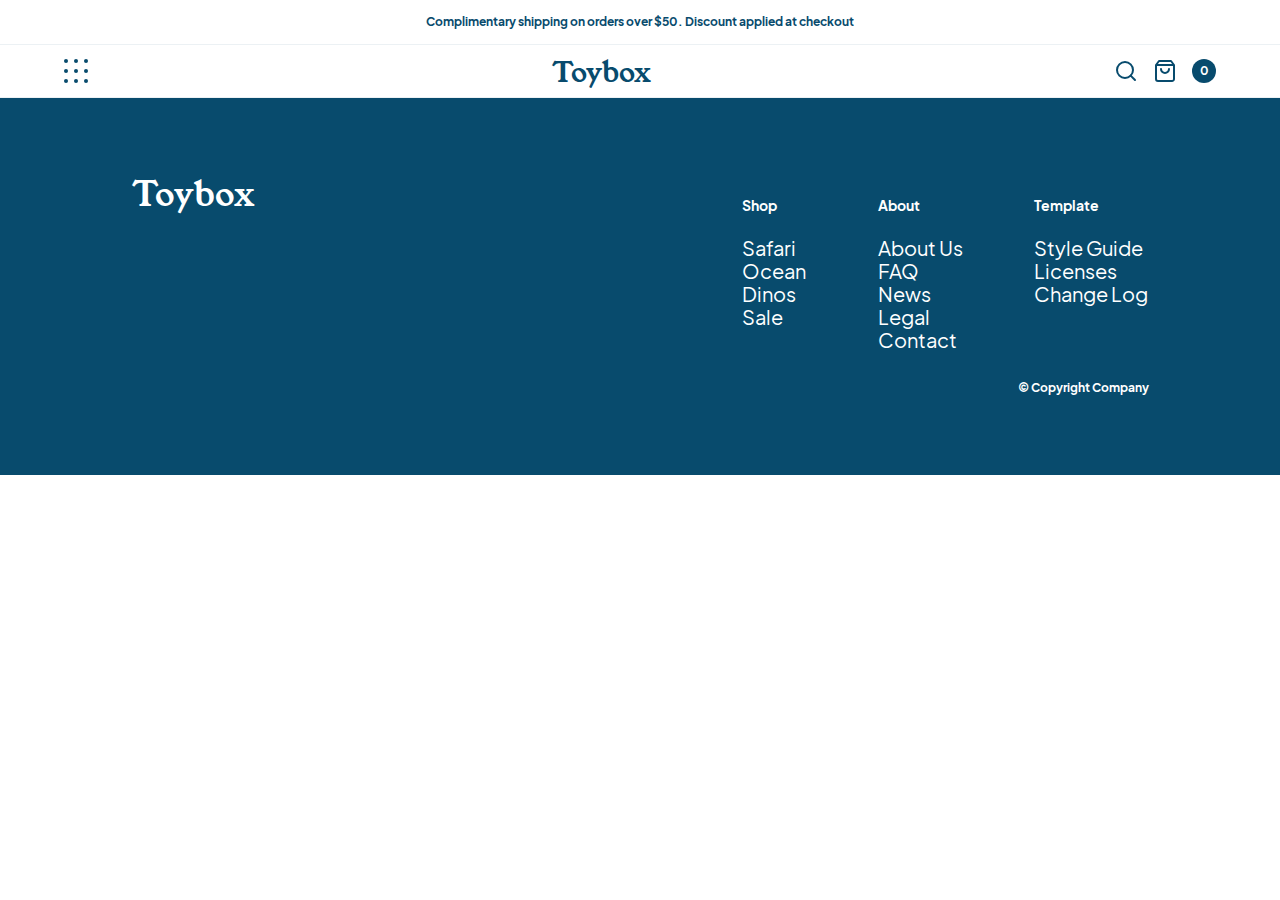
==== contact.html @ 35d03aff "added header and footer to contact page" ====
<!DOCTYPE html>
<html lang="en">
<head>
    <meta charset="UTF-8">
    <meta http-equiv="X-UA-Compatible" content="IE=edge">
    <meta name="viewport" content="width=device-width, initial-scale=1.0">
    <link rel="stylesheet" href="./styles/styles.css">
    <!-- font awesome script tag would usually go here -->
    <title>Contact</title>
</head>
<body>
    <!-- Skip Link -->
    <a href="#mainContent" class="skip-link">Skip to main content.</a>
    
    <!-- Announcements Bar -->
    <div class="announcements">
        <div class="wrapper">
            <p class="smallCopy">Complimentary shipping on orders over $50. Discount applied at checkout</p>
        </div>
    </div>
    
    <!-- Navigation -->
    <nav class="navBar">
        <div class="wrapper">
            <!-- Slide Out Menu Button -->
            <input type="checkbox" id="openSideMenu">
            <label for="openSideMenu" class="menuButton">
                <img src="./assets/menu-button.svg" alt="Menu Button">
            </label>
    
            <!-- Slide Out Nav Content -->
            <div class="slideOutNav">
                <div class="buttonContainer">
                    <!-- <button class="menuClose">x</button> -->
                    <label for="openSideMenu" class="menuClose">x</label>
                </div>
                <!-- Menu Content -->
                <nav>
                    <ul class="mainMenu">
                        <li>
                            <a href="#">Shop</a>
                        </li>
                        <li>
                            <a href="#">About</a>
                        </li>
                        <li>
                            <a href="#">FAQ</a>
                        </li>
                        <li>
                            <a href="#">News</a>
                        </li>
                        <li>
                            <a href="./contact.html">Contact</a>
                        </li>
                    </ul>
                </nav>
            </div>
    
            <!-- NavBar -->
            <!-- Logo -->
            <a href="#home" class="logo">
                <h1>Toybox</h1>
            </a>
    
            <!-- Search/Cart -->
            <div class="searchCart">
                <button class="menuIcon">
                    <img src="./assets/search.svg" alt="Search Icon">
                </button>
    
                <a href="#" class="bag">
                    <img src="./assets/shop-bag.svg" alt="">
                </a>
    
                <div class="counter">
                    <p class="smallCopy">0</p>
                </div>
            </div>
        </div>
    </nav>


    




        <footer id="footer" class="footer">
            <div class="wrapper">
                <div class="footerFlexContainer">
                    <!-- Logo -->
                    <a href="#home" class="footerLogo">
                        <h4>Toybox</h4>
                    </a>
                    <!-- FooterNav container -->
                    <div class="footerNav">
                        <nav>
                            <ul class="footerShop">
                                <li>
                                    <h5>Shop</h5>
                                </li>
                                <li>
                                    <a href="#">Safari</a>
                                </li>
                                <li>
                                    <a href="#">Ocean</a>
                                </li>
                                <li>
                                    <a href="#">Dinos</a>
                                </li>
                                <li>
                                    <a href="#">Sale</a>
                                </li>
                            </ul><!-- end footer shop list -->
        
        
                            <!-- footer about section -->
                            <ul class="footerAbout">
                                <li>
                                    <h5>About</h5>
                                </li>
                                <li>
                                    <a href="#">About Us</a>
                                </li>
                                <li>
                                    <a href="#">FAQ</a>
                                </li>
                                <li>
                                    <a href="#">News</a>
                                </li>
                                <li>
                                    <a href="#">Legal</a>
                                </li>
                                <li>
                                    <a href="./contact.html">Contact</a>
                                </li>
                            </ul> <!-- end of footer about section -->
        
                            <!-- footer template section -->
                            <ul class="footerTemp">
                                <li>
                                    <h5>Template</h5>
                                </li>
                                <li>
                                    <a href="#">Style Guide</a>
                                </li>
                                <li>
                                    <a href="#">Licenses</a>
                                </li>
                                <li>
                                    <a href="#">Change Log</a>
                                </li>
                            </ul> <!-- end of footer template section -->
        
                        </nav>
                    </div> <!-- end of footer nav -->
                </div>
        
                <!-- social and copyright flex container -->
        
                <div class="social">
                    <!-- icon container -->
                    <div class="socialIcons">
                        <a href="#">
                            <i class="twitter" aria-hidden="true"></i>
                            <span class="sr-only">Link to Twitter</span>
                        </a>
                        <a href="#">
                            <i class="pinterest" aria-hidden="true"></i>
                            <span class="sr-only">Link to Pinterest</span>
                        </a>
                        <a href="#">
                            <i class="facebook" aria-hidden="true"></i>
                            <span class="sr-only">Link to Facebook</span>
                        </a>
                        <a href="#">
                            <i class="insta" aria-hidden="true"></i>
                            <span class="sr-only">Link to Instagram</span>
                        </a>
                    </div>
        
                    <div class="copyright">
                        <p class="smallCopy">© Copyright Company</p>
                    </div> <!-- end Copyright -->
                </div> <!-- end social -->
            </div> <!-- end footer wrapper -->
        </footer>
</body>
</html>
---- styles/styles.css ----
html {
  line-height: 1.15;
  -ms-text-size-adjust: 100%;
  -webkit-text-size-adjust: 100%;
}

body {
  margin: 0;
}

article, aside, footer, header, nav, section {
  display: block;
}

h1 {
  font-size: 2em;
  margin: 0.67em 0;
}

figcaption, figure, main {
  display: block;
}

figure {
  margin: 1em 40px;
}

hr {
  -webkit-box-sizing: content-box;
          box-sizing: content-box;
  height: 0;
  overflow: visible;
}

pre {
  font-family: monospace, monospace;
  font-size: 1em;
}

a {
  background-color: transparent;
  -webkit-text-decoration-skip: objects;
}

abbr[title] {
  border-bottom: none;
  text-decoration: underline;
  -webkit-text-decoration: underline dotted;
          text-decoration: underline dotted;
}

b, strong {
  font-weight: inherit;
}

b, strong {
  font-weight: bolder;
}

code, kbd, samp {
  font-family: monospace, monospace;
  font-size: 1em;
}

dfn {
  font-style: italic;
}

mark {
  background-color: #ff0;
  color: #000;
}

small {
  font-size: 80%;
}

sub, sup {
  font-size: 75%;
  line-height: 0;
  position: relative;
  vertical-align: baseline;
}

sub {
  bottom: -0.25em;
}

sup {
  top: -0.5em;
}

audio, video {
  display: inline-block;
}

audio:not([controls]) {
  display: none;
  height: 0;
}

img {
  border-style: none;
}

svg:not(:root) {
  overflow: hidden;
}

button, input, optgroup, select, textarea {
  font-family: sans-serif;
  font-size: 100%;
  line-height: 1.15;
  margin: 0;
}

button, input {
  overflow: visible;
}

button, select {
  text-transform: none;
}

button, html [type=button], [type=reset], [type=submit] {
  -webkit-appearance: button;
}

button::-moz-focus-inner, [type=button]::-moz-focus-inner, [type=reset]::-moz-focus-inner, [type=submit]::-moz-focus-inner {
  border-style: none;
  padding: 0;
}

button:-moz-focusring, [type=button]:-moz-focusring, [type=reset]:-moz-focusring, [type=submit]:-moz-focusring {
  outline: 1px dotted ButtonText;
}

fieldset {
  padding: 0.35em 0.75em 0.625em;
}

legend {
  -webkit-box-sizing: border-box;
          box-sizing: border-box;
  color: inherit;
  display: table;
  max-width: 100%;
  padding: 0;
  white-space: normal;
}

progress {
  display: inline-block;
  vertical-align: baseline;
}

textarea {
  overflow: auto;
}

[type=checkbox], [type=radio] {
  -webkit-box-sizing: border-box;
          box-sizing: border-box;
  padding: 0;
}

[type=number]::-webkit-inner-spin-button, [type=number]::-webkit-outer-spin-button {
  height: auto;
}

[type=search] {
  -webkit-appearance: textfield;
  outline-offset: -2px;
}

[type=search]::-webkit-search-cancel-button, [type=search]::-webkit-search-decoration {
  -webkit-appearance: none;
}

::-webkit-file-upload-button {
  -webkit-appearance: button;
  font: inherit;
}

details, menu {
  display: block;
}

summary {
  display: list-item;
}

canvas {
  display: inline-block;
}

template {
  display: none;
}

[hidden] {
  display: none;
}

* {
  -webkit-box-sizing: border-box;
  box-sizing: border-box;
}

.sr-only {
  position: absolute;
  width: 1px;
  height: 1px;
  margin: -1px;
  border: 0;
  padding: 0;
  white-space: nowrap;
  -webkit-clip-path: inset(100%);
          clip-path: inset(100%);
  clip: rect(0 0 0 0);
  overflow: hidden;
}

@font-face {
  font-family: "Jakarta Sans";
  src: url("../fonts/PlusJakarta_Sans-2.5/webfonts/PlusJakartaSans-Regular.woff"), url("../fonts/PlusJakarta_Sans-2.5/static/PlusJakartaSans-Regular.ttf"), url("../fonts/PlusJakarta_Sans-2.5/webfonts/PlusJakartaSans-Regular.woff2");
  font-weight: normal;
}
/* importing Jakarta Sans font in bold */
@font-face {
  font-family: "Jakarta Sans";
  src: url("../fonts/PlusJakarta_Sans-2.5/webfonts/PlusJakartaSans-Bold.woff"), url(../fonts/PlusJakarta_Sans-2.5/webfonts/PlusJakartaSans-Bold.woff2), url(../fonts/PlusJakarta_Sans-2.5/static/PlusJakartaSans-Bold.ttf);
  font-weight: bold;
}
@font-face {
  font-family: "Young Serif";
  src: url("../fonts/youngserif/YoungSerif-Regular.otf");
}
html {
  font-size: 125%;
}

p {
  font-size: 0.9rem;
}

body {
  font-family: "Jakarta Sans";
  font-weight: normal;
  color: #084b6d;
}

h1, h2, h3, h4, blockquote {
  font-family: "Young Serif";
  font-weight: normal;
  color: #084b6d;
  margin: 0;
}

h1 {
  font-size: 1.4rem;
}

h2 {
  font-size: 2rem;
}

h3 {
  font-size: 2.7rem;
}

h4 {
  font-size: 1.7rem;
}

h5 {
  font-size: 0.7rem;
}

ul,
li,
a,
input {
  margin: 0;
  padding: 0;
}

ul {
  list-style: none;
}

a {
  text-decoration: none;
  color: inherit;
}

.smallCopy {
  font-size: 0.6rem;
  font-weight: bold;
  margin: 0;
  line-height: 1.2rem;
}

button {
  background-color: transparent;
  border: none;
  padding: 0;
  cursor: pointer;
}

img {
  max-width: 100%;
  display: block;
}

.wrapper {
  max-width: 1260px;
  width: 90%;
  margin: 0 auto;
}

section {
  margin-bottom: 90px;
}

.button {
  padding: 18px 36px;
  border: 2px solid #084b6d;
  font-size: 0.8rem;
  font-weight: bold;
  text-align: center;
  -webkit-transition: 0.3s;
  transition: 0.3s;
}

.shopButton {
  color: #084b6d;
  background-color: transparent;
}
.shopButton:hover {
  background-color: #084b6d;
  color: #fff;
}
.shopButton:focus {
  background-color: #084b6d;
  color: #fff;
}

.aboutButton {
  color: #fff;
  background-color: #084b6d;
}
.aboutButton:hover, .aboutButton:focus {
  color: #084b6d;
  background-color: #fff;
}

.skip-link {
  position: absolute;
  left: -1000px;
  top: 5px;
  background-color: #fff;
  color: black;
  z-index: 10;
}
.skip-link:focus {
  left: 0;
}

.announcements {
  text-align: center;
  padding: 10px 0;
}

.navBar {
  position: sticky;
  top: 0;
  border-top: 1px solid rgba(8, 75, 109, 0.08);
  border-bottom: 1px solid rgba(8, 75, 109, 0.08);
  background-color: #fff;
  z-index: 20;
}
.navBar .wrapper {
  display: -webkit-box;
  display: -ms-flexbox;
  display: flex;
  -webkit-box-pack: justify;
      -ms-flex-pack: justify;
          justify-content: space-between;
  -webkit-box-align: center;
      -ms-flex-align: center;
          align-items: center;
  padding: 10px 0;
}
.navBar input[type=checkbox] {
  opacity: 0;
  position: absolute;
}
.navBar input[type=checkbox]:checked ~ .slideOutNav {
  left: 0;
}

.menuButton {
  cursor: pointer;
}

.searchCart {
  display: -webkit-box;
  display: -ms-flexbox;
  display: flex;
}
.searchCart .menuIcon, .searchCart .bag {
  margin-right: 15px;
}
.searchCart .menuIcon {
  background-color: transparent;
  border: none;
  padding: 0;
}
.searchCart .bag {
  display: -webkit-box;
  display: -ms-flexbox;
  display: flex;
}
.searchCart .counter {
  display: -webkit-box;
  display: -ms-flexbox;
  display: flex;
  -webkit-box-align: center;
      -ms-flex-align: center;
          align-items: center;
}
.searchCart .counter p {
  width: 24px;
  height: 24px;
  background: #084b6d;
  border-radius: 50%;
  color: #fff;
  text-align: center;
}

.slideOutNav {
  background-color: #084b6d;
  position: fixed;
  top: 0;
  left: -506px;
  height: 100vh;
  width: 100%;
  max-width: 506px;
  padding: 35px 50px;
  -webkit-transition: 0.75s;
  transition: 0.75s;
}

.mainMenu a {
  font-family: "Young Serif";
  font-size: 1.6rem;
  line-height: 2.5rem;
  color: white;
  -webkit-transition: 0.75s;
  transition: 0.75s;
}
.mainMenu a:hover, .mainMenu a:focus {
  color: rgba(255, 255, 255, 0.5);
}

.menuClose {
  color: #fff;
  font-size: 1.2rem;
}

.buttonContainer {
  text-align: right;
}

header {
  background-color: #f8fbf3;
}

header .wrapper {
  display: -webkit-box;
  display: -ms-flexbox;
  display: flex;
  width: 100%;
  margin: 0;
  -webkit-box-pack: justify;
      -ms-flex-pack: justify;
          justify-content: space-between;
  -webkit-box-align: center;
      -ms-flex-align: center;
          align-items: center;
}

.headerImgContainer {
  width: 48%;
}

.textContainer {
  width: 48%;
}

.categories {
  margin: 20px;
}

.categoryList {
  display: -webkit-box;
  display: -ms-flexbox;
  display: flex;
  -ms-flex-wrap: wrap;
      flex-wrap: wrap;
  -webkit-box-pack: center;
      -ms-flex-pack: center;
          justify-content: center;
}
.categoryList .itemOne {
  background-color: #ffd698;
}
.categoryList .itemTwo {
  background-color: #f4fcff;
}
.categoryList .itemThree {
  background-color: #f8fbf3;
}
.categoryList .itemFour {
  background-color: #fff5f5;
}
.categoryList .items {
  border-radius: 10%;
  width: calc(45% - 50px);
  margin: 50px 25px 25px;
  padding: 40px;
  text-align: center;
  -webkit-transition: 0.3s;
  transition: 0.3s;
}
.categoryList .items img {
  border-radius: 10%;
  margin-bottom: 15px;
}
.categoryList .items:hover {
  -webkit-transform: scale(0.9);
          transform: scale(0.9);
}

.play {
  background-image: url(../assets/background-image.jpg);
  background-position: center;
  background-size: cover;
  min-height: 90vh;
  margin-bottom: 0;
}
.play .wrapper {
  display: -webkit-box;
  display: -ms-flexbox;
  display: flex;
  -webkit-box-pack: center;
      -ms-flex-pack: center;
          justify-content: center;
  -webkit-box-align: center;
      -ms-flex-align: center;
          align-items: center;
  min-height: 90vh;
}
.play .wrapper .playContent {
  width: 60%;
  border: 24px solid #d3f0f9;
  background-color: #fff;
  padding: 60px;
  text-align: center;
}

footer {
  background-color: #084b6d;
  color: #fff;
  padding: 75px;
}
footer .footerFlexContainer {
  display: -webkit-box;
  display: -ms-flexbox;
  display: flex;
  -webkit-box-pack: justify;
      -ms-flex-pack: justify;
          justify-content: space-between;
}

.footerLogo h4 {
  color: #fff;
}

.footerNav {
  width: 40%;
}
.footerNav nav {
  display: -webkit-box;
  display: -ms-flexbox;
  display: flex;
  -webkit-box-pack: justify;
      -ms-flex-pack: justify;
          justify-content: space-between;
}

.social {
  display: -webkit-box;
  display: -ms-flexbox;
  display: flex;
  -webkit-box-pack: justify;
      -ms-flex-pack: justify;
          justify-content: space-between;
  margin-top: 25px;
}
.social i {
  margin: 0 10px;
}

@media (max-width: 1000px) {
  .categoryList .items {
    padding: 25px;
  }

  .footerFlexContainer {
    -webkit-box-orient: vertical;
    -webkit-box-direction: normal;
        -ms-flex-direction: column;
            flex-direction: column;
    -webkit-box-align: center;
        -ms-flex-align: center;
            align-items: center;
  }
  .footerFlexContainer .footerNav {
    width: 100%;
  }
}
@media (max-width: 800px) {
  header .wrapper {
    -webkit-box-orient: vertical;
    -webkit-box-direction: normal;
        -ms-flex-direction: column;
            flex-direction: column;
  }
  header .wrapper .headerImgContainer {
    width: 100%;
  }

  .categoryList .items {
    padding: 15px;
    margin: 20px 15px;
  }

  .play .wrapper.playContent {
    width: 100%;
    padding: 15px;
  }
}
@media (max-width: 500px) {
  .categoryList .items {
    width: 100%;
  }

  .play .wrapper.playContent {
    padding: 10px 10px 15px;
  }

  .footerNav nav {
    -webkit-box-orient: vertical;
    -webkit-box-direction: normal;
        -ms-flex-direction: column;
            flex-direction: column;
    -webkit-box-align: center;
        -ms-flex-align: center;
            align-items: center;
  }

  .social {
    -webkit-box-orient: vertical;
    -webkit-box-direction: normal;
        -ms-flex-direction: column;
            flex-direction: column;
    -webkit-box-align: center;
        -ms-flex-align: center;
            align-items: center;
  }
}
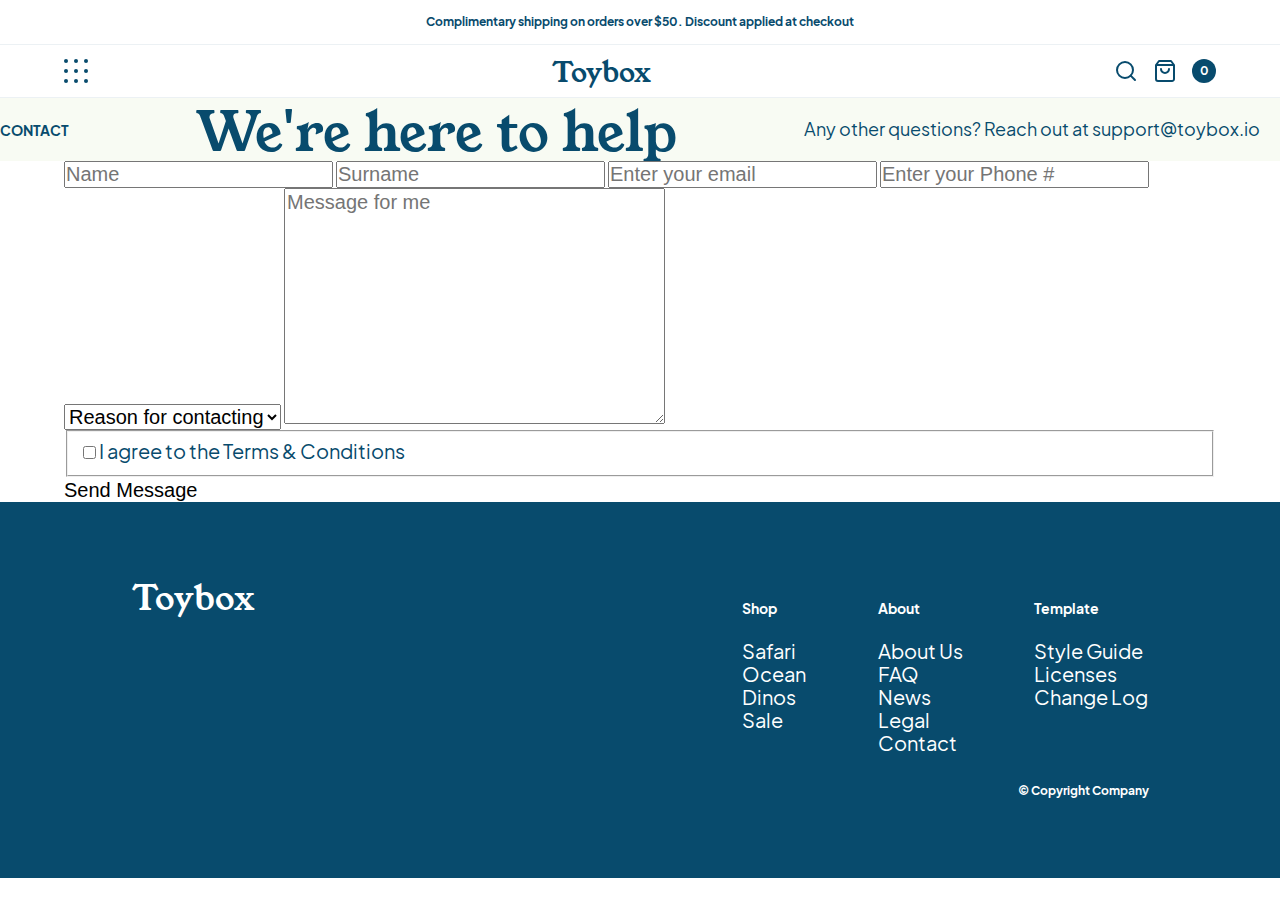
==== commit 2d5845fc: "added forms to contact index" ====
--- a/contact.html
+++ b/contact.html
@@ -58,7 +58,7 @@
     
             <!-- NavBar -->
             <!-- Logo -->
-            <a href="#home" class="logo">
+            <a href="index.html" class="logo">
                 <h1>Toybox</h1>
             </a>
     
@@ -80,8 +80,55 @@
     </nav>
 
 
-    
-
+    <!-- HEADER -->
+    <header class="contactHeader">
+        <div class="wrapper">
+            <h5>CONTACT</h5>
+            <h3>We're here to help</h3>
+            <p>Any other questions? Reach out at <a href="mailto:support@toybox.io">support@toybox.io</a></p>
+        </div>
+    </header>
+
+    <main class="contact" id="mainContent">
+        <div class="wrapper">
+            <form action="">
+
+
+                <label for="name" class="sr-only">Name</label>
+                <input type="text" id="name" placeholder="Name">
+
+                <label for="surname" class="sr-only">Surname</label>
+                <input type="text" id="surname" placeholder="Surname">
+
+                <label for="email" class="sr-only">Email</label>
+                <input type="email" id="email" placeholder="Enter your email">
+
+                <label for="phone" class="sr-only">Phone</label>
+                <input type="tel" id="phone" placeholder="Enter your Phone #">
+
+                <select name="reason" id="reason">
+                    <option value="placeholder" disabled selected>Reason for contacting</option>
+                    <option value="refund">Refund request</option>
+                    <option value="status">Order status update</option>
+                    <option value="praise">Praise the Sun</option>
+                    <option value="complaint">General concerns</option>
+                </select>
+
+                <label for="message" class="sr-only">Message for me</label>
+                <textarea id="message" cols="30" rows="10" placeholder="Message for me"></textarea>
+
+                <fieldset>
+                    <input type="checkbox" id="terms">
+                    <label for="terms">I agree to the Terms & Conditions</label>
+                </fieldset>
+
+                <button type="submit">Send Message</button>
+
+
+
+            </form>
+        </div>
+    </main>
 
 
 
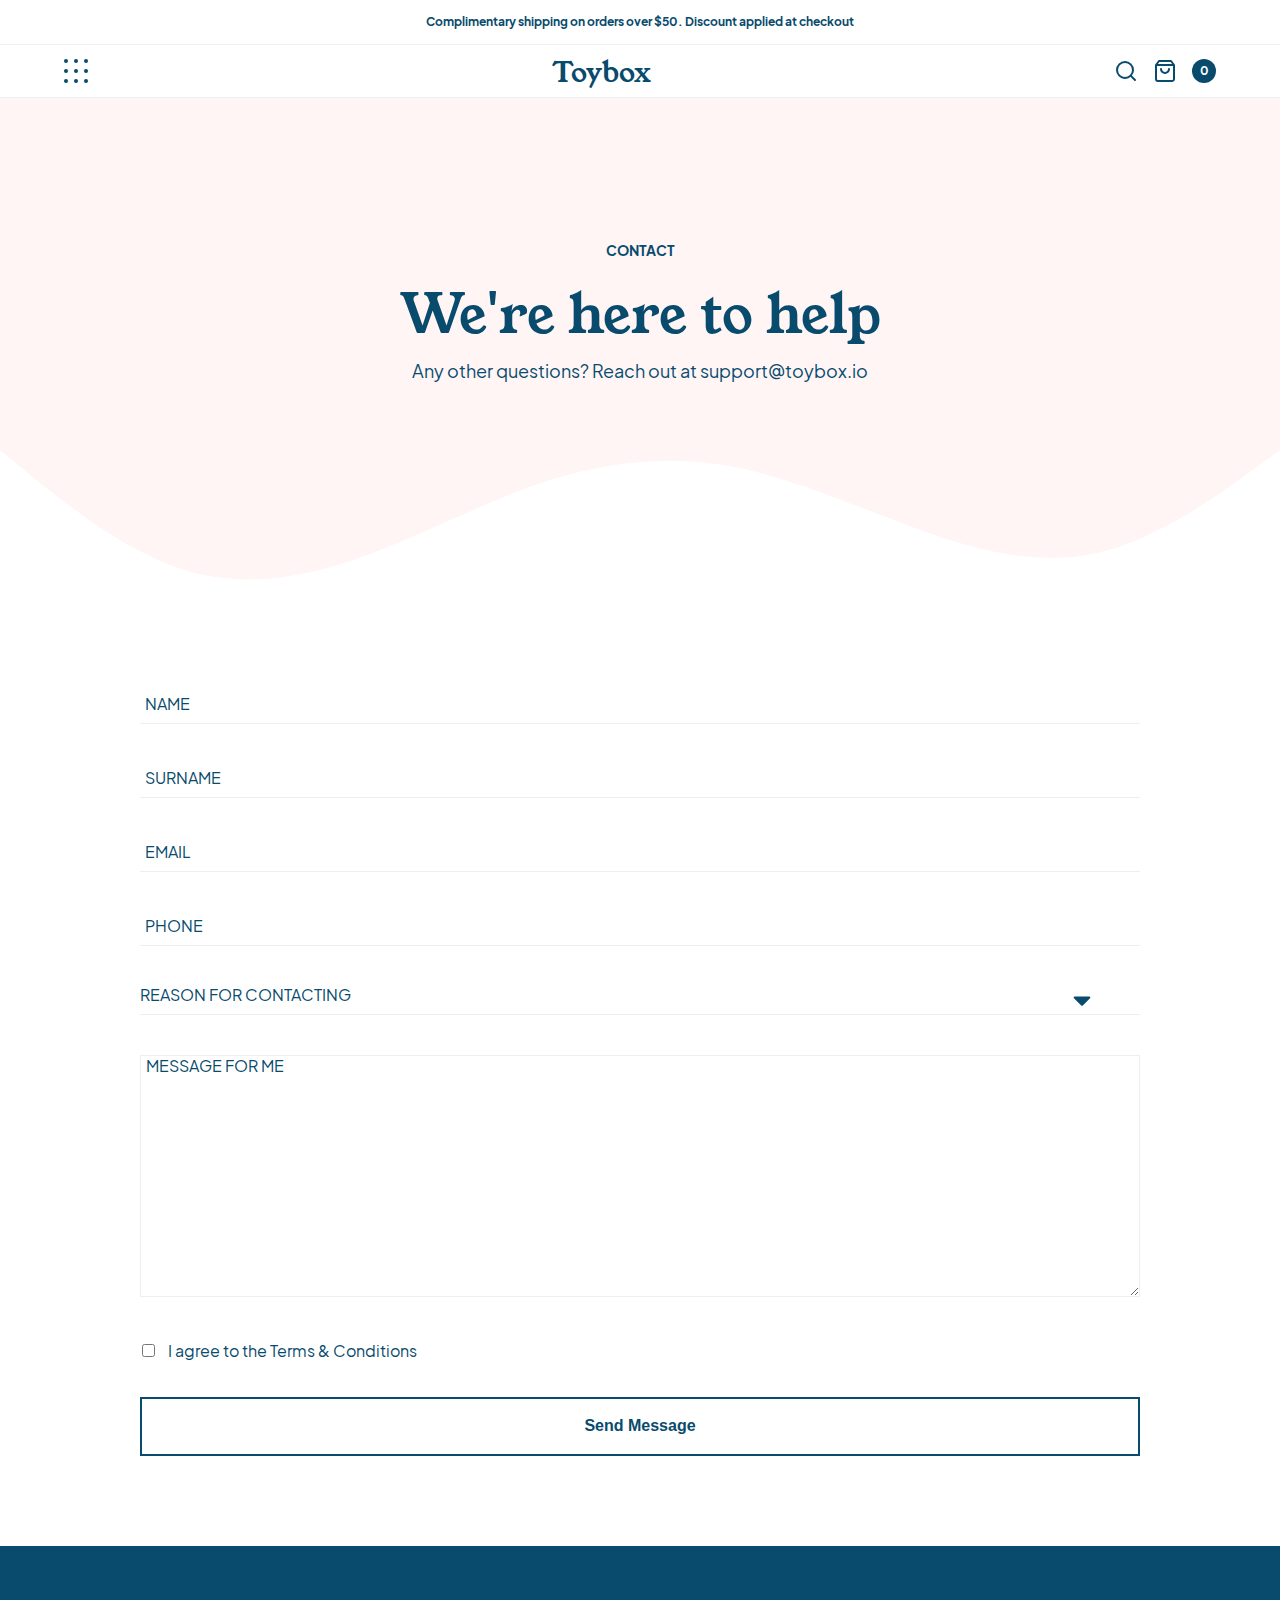
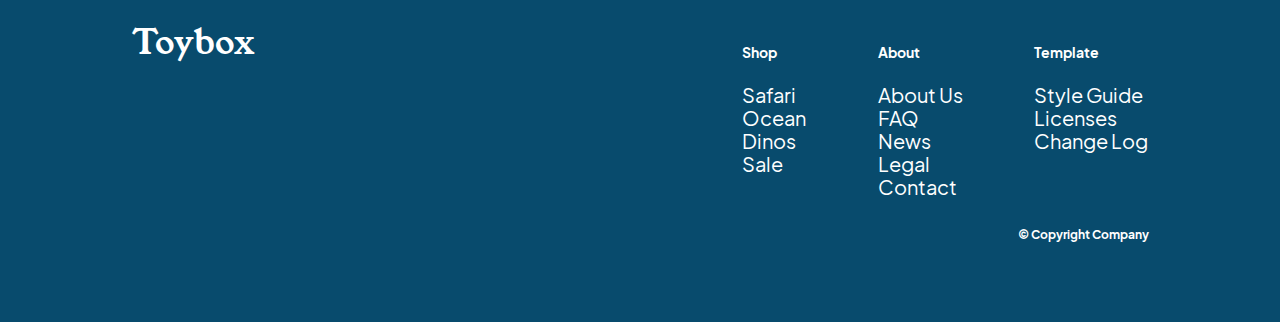
==== commit 9381bd46: "finished styling for forms" ====
--- a/contact.html
+++ b/contact.html
@@ -101,10 +101,10 @@
                 <input type="text" id="surname" placeholder="Surname">
 
                 <label for="email" class="sr-only">Email</label>
-                <input type="email" id="email" placeholder="Enter your email">
+                <input type="email" id="email" placeholder="email">
 
                 <label for="phone" class="sr-only">Phone</label>
-                <input type="tel" id="phone" placeholder="Enter your Phone #">
+                <input type="tel" id="phone" placeholder="Phone">
 
                 <select name="reason" id="reason">
                     <option value="placeholder" disabled selected>Reason for contacting</option>
@@ -122,7 +122,7 @@
                     <label for="terms">I agree to the Terms & Conditions</label>
                 </fieldset>
 
-                <button type="submit">Send Message</button>
+                <button type="submit" class="button shopButton">Send Message</button>
 
 
 
--- a/styles/styles.css
+++ b/styles/styles.css
@@ -499,6 +499,29 @@
   width: 48%;
 }
 
+.contactHeader {
+  background: #fff5f5;
+  padding-top: 120px;
+}
+
+.contactHeader .wrapper {
+  -webkit-box-orient: vertical;
+  -webkit-box-direction: normal;
+      -ms-flex-direction: column;
+          flex-direction: column;
+  margin: 0 auto;
+  padding-bottom: 50px;
+}
+
+.contactHeader::after {
+  content: "";
+  width: 100%;
+  height: 150px;
+  display: block;
+  background-image: url(../assets/wave.svg);
+  background-size: 100% 150px;
+}
+
 .categories {
   margin: 20px;
 }
@@ -680,4 +703,107 @@
         -ms-flex-align: center;
             align-items: center;
   }
+}
+.contact form {
+  display: -webkit-box;
+  display: -ms-flexbox;
+  display: flex;
+  -webkit-box-orient: vertical;
+  -webkit-box-direction: normal;
+      -ms-flex-direction: column;
+          flex-direction: column;
+  margin: 90px auto;
+  max-width: 1000px;
+}
+
+input,
+textarea {
+  border: none;
+  font-family: "Jakarta Sans";
+  color: #333;
+  padding: 0 0 10px 5px;
+  margin-bottom: 40px;
+}
+input::-webkit-input-placeholder, textarea::-webkit-input-placeholder {
+  font-size: 0.8rem;
+  color: #084b6d;
+  opacity: 1;
+  line-height: 1.2;
+  text-transform: uppercase;
+}
+input::-moz-placeholder, textarea::-moz-placeholder {
+  font-size: 0.8rem;
+  color: #084b6d;
+  opacity: 1;
+  line-height: 1.2;
+  text-transform: uppercase;
+}
+input:-ms-input-placeholder, textarea:-ms-input-placeholder {
+  font-size: 0.8rem;
+  color: #084b6d;
+  opacity: 1;
+  line-height: 1.2;
+  text-transform: uppercase;
+}
+input::-ms-input-placeholder, textarea::-ms-input-placeholder {
+  font-size: 0.8rem;
+  color: #084b6d;
+  opacity: 1;
+  line-height: 1.2;
+  text-transform: uppercase;
+}
+input::placeholder,
+textarea::placeholder {
+  font-size: 0.8rem;
+  color: #084b6d;
+  opacity: 1;
+  line-height: 1.2;
+  text-transform: uppercase;
+}
+input:focus,
+textarea:focus {
+  border-bottom: 1px solid #084b6d;
+  outline: none;
+}
+
+input {
+  border-bottom: 1px solid #eee;
+}
+
+textarea {
+  border: 1px solid #eee;
+}
+
+select {
+  -webkit-appearance: none;
+     -moz-appearance: none;
+          appearance: none;
+  border: none;
+  font-family: "Jakarta Sans";
+  color: #084b6d;
+  background-color: #fff;
+  text-transform: uppercase;
+  padding-bottom: 10px;
+  margin-bottom: 40px;
+  font-size: 0.8rem;
+  border-bottom: 1px solid #eee;
+  background-image: url(../assets/caret-down-solid.svg);
+  background-repeat: no-repeat;
+  background-position: 95% center;
+}
+
+option {
+  font-family: "Jakarta Sans";
+}
+
+fieldset {
+  border: none;
+  padding: 0;
+}
+fieldset label {
+  font-size: 0.8rem;
+  margin-left: 10px;
+}
+fieldset input {
+  accent-color: lime;
 }